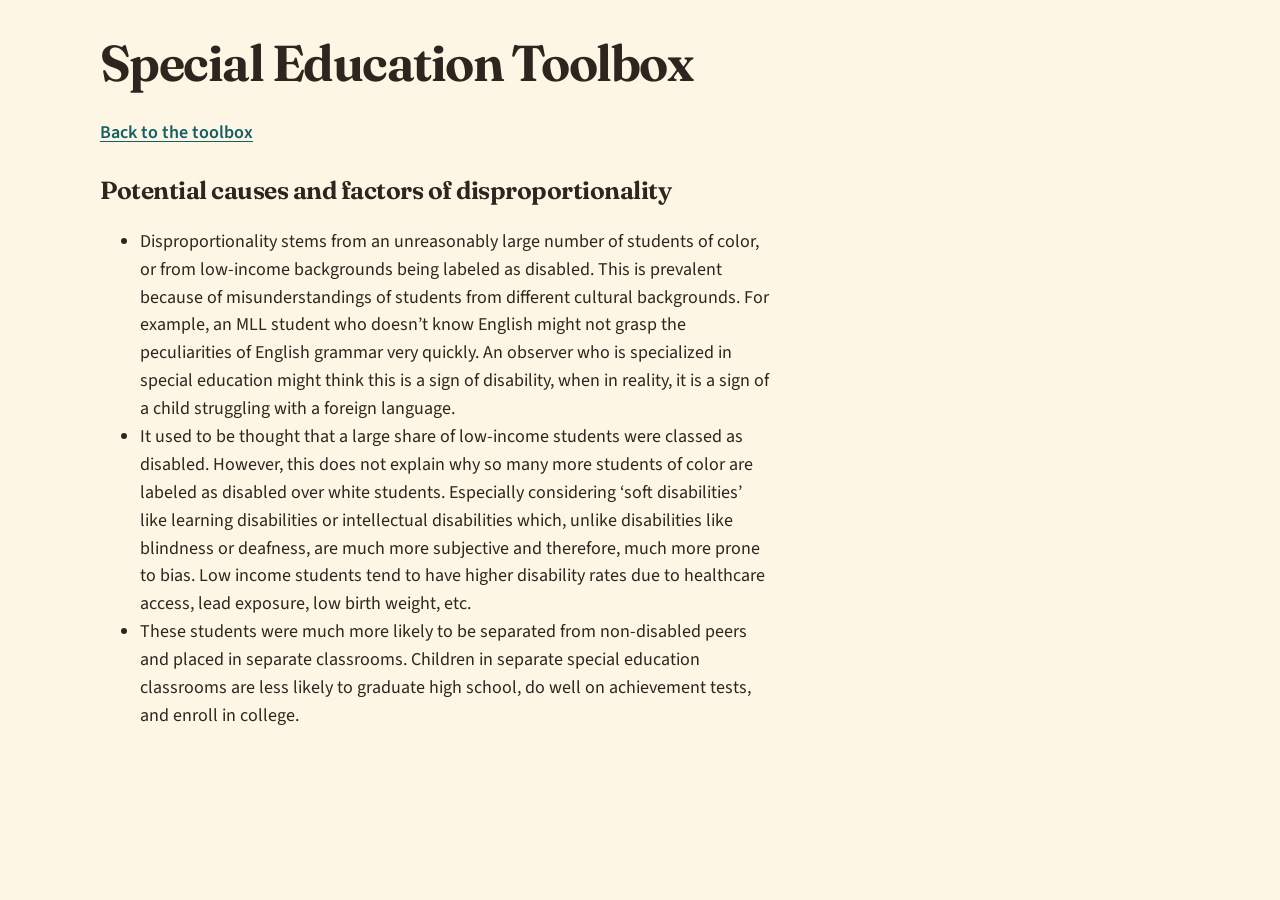
==== causes.html @ d4656648 "Move the causes onto their own page." ====
<!DOCTYPE html>
<html lang="en">
<head>
  <meta charset="utf-8">
  <meta name="viewport" content="width=device-width, initial-scale=1">
  <title>Potential causes and factors of disproportionality · Special Education Toolbox</title>
  <link rel="preconnect" href="https://fonts.googleapis.com">
  <link rel="preconnect" href="https://fonts.gstatic.com" crossorigin>
  <link href="https://fonts.googleapis.com/css2?family=Fraunces:opsz,wght@9..144,560;9..144,650&family=Source+Sans+3:ital,wght@0,400;0,600;1,400&display=swap" rel="stylesheet">
  <link rel="stylesheet" href="css/styles.css">
</head>
<body>
  <a class="skip" href="#content">Skip to content</a>
  <header class="site-header">
    <div class="wrap">
      <a class="brand" href="index.html">Special Education Toolbox</a>
    </div>
  </header>
  <main id="content" class="wrap">
    <p class="back"><a href="index.html#toolbox">Back to the toolbox</a></p>
    <div class="reading">
      <h1>Potential causes and factors of disproportionality</h1>
      <ul>
        <li>Disproportionality stems from an unreasonably large number of students of color, or from low-income backgrounds being labeled as disabled. This is prevalent because of misunderstandings of students from different cultural backgrounds. For example, an MLL student who doesn’t know English might not grasp the peculiarities of English grammar very quickly. An observer who is specialized in special education might think this is a sign of disability, when in reality, it is a sign of a child struggling with a foreign language.</li>
        <li>It used to be thought that a large share of low-income students were classed as disabled. However, this does not explain why so many more students of color are labeled as disabled over white students. Especially considering ‘soft disabilities’ like learning disabilities or intellectual disabilities which, unlike disabilities like blindness or deafness, are much more subjective and therefore, much more prone to bias. Low income students tend to have higher disability rates due to healthcare access, lead exposure, low birth weight, etc.</li>
        <li>These students were much more likely to be separated from non-disabled peers and placed in separate classrooms. Children in separate special education classrooms are less likely to graduate high school, do well on achievement tests, and enroll in college.</li>
      </ul>
    </div>
  </main>
</body>
</html>
---- css/styles.css ----
:root {
  --paper: #fdf6e4;
  --ink: #2c261f;
  --muted: #4e463c;
  --line: rgba(44, 38, 31, 0.14);
  --card: rgba(255, 252, 246, 0.72);
  --teal: #145e66;
  --focus: #8a3e12;
  --shadow: 0 16px 40px rgba(90, 62, 28, 0.08);
  --accent: var(--teal);
  --lre: #3d7a45;
  --rti: #3f6b4a;
  --bias: #1d6d76;
  --family: #d4654a;
  --serif: "Fraunces", "Iowan Old Style", Palatino, "Palatino Linotype", Georgia, serif;
  --sans: "Source Sans 3", "Segoe UI", sans-serif;
}

*,
*::before,
*::after {
  box-sizing: border-box;
}

html {
  scroll-behavior: smooth;
}

body {
  margin: 0;
  background: var(--paper);
  color: var(--ink);
  font-family: var(--sans);
  font-size: 1.125rem;
  line-height: 1.55;
}

img {
  max-width: 100%;
  height: auto;
}

a {
  color: var(--teal);
}

a:hover {
  color: #0e464c;
}

:focus-visible {
  outline: 3px solid var(--focus);
  outline-offset: 3px;
}

.skip {
  position: absolute;
  left: 1rem;
  top: -4rem;
  z-index: 5;
  background: var(--ink);
  color: var(--paper);
  padding: 0.55rem 0.8rem;
  border-radius: 0.4rem;
  text-decoration: none;
}

.skip:focus {
  top: 1rem;
}

.wrap {
  width: min(1080px, calc(100% - 2.5rem));
  margin-inline: auto;
}

.site-header {
  padding: 2.25rem 0 0.5rem;
}

.site-header h1,
.brand {
  font-family: var(--serif);
  font-weight: 650;
  font-size: clamp(2rem, 4vw, 3.15rem);
  letter-spacing: -0.03em;
  line-height: 1.1;
  margin: 0;
}

.brand {
  color: inherit;
  text-decoration: none;
  display: inline-block;
}

.brand:hover {
  color: var(--teal);
}

.tagline {
  margin: 0.75rem 0 0;
  max-width: 40rem;
  color: var(--muted);
  font-size: 1.15rem;
}

.hero {
  padding-top: 1.25rem;
}

.section-heading {
  font-family: var(--serif);
  font-size: 1.55rem;
  font-weight: 650;
  letter-spacing: -0.02em;
  margin: 0 0 0.35rem;
}

.section-note {
  margin: 0 0 1rem;
  color: var(--muted);
}


.workbench {
  display: flex;
  align-items: center;
  gap: 1.25rem;
  width: min(1080px, 100%);
  margin: 1.75rem auto 0;
  scroll-margin-top: 1.25rem;
}

.broken-wall {
  flex: 1.45 1 0;
  display: block;
  min-width: 0;
  color: inherit;
  text-decoration: none;
}

.broken-wall img {
  display: block;
  width: 100%;
  height: auto;
  filter: drop-shadow(0 14px 18px rgba(70, 60, 50, 0.16));
}

.toolbox {
  position: relative;
  flex: 1 1 0;
  min-width: 0;
  margin: 0;
}

.toolbox > img {
  display: block;
  width: 100%;
  height: auto;
  filter: drop-shadow(0 14px 18px rgba(90, 20, 20, 0.16));
}

.toolbox-note {
  margin: 0.85rem 0 0;
  text-align: center;
  color: var(--muted);
}

.hotspot {
  position: absolute;
  left: calc(var(--x) * 1%);
  top: calc(var(--y) * 1%);
  width: calc(var(--w) * 1%);
  height: calc(var(--h) * 1%);
  border-radius: 0.35rem;
  color: inherit;
  text-decoration: none;
  transition: background 160ms ease, box-shadow 160ms ease;
}

.hotspot span {
  position: absolute;
  left: 50%;
  bottom: calc(100% + 0.4rem);
  transform: translateX(-50%);
  padding: 0.28rem 0.65rem;
  border-radius: 999px;
  background: var(--ink);
  color: var(--paper);
  font-size: 0.92rem;
  font-weight: 600;
  line-height: 1.2;
  max-width: 16rem;
  white-space: normal;
  text-align: center;
  opacity: 0;
  pointer-events: none;
  z-index: 2;
}

.hotspot:hover,
.hotspot:focus-visible,
.hotspot.is-active {
  background: rgba(255, 252, 246, 0.38);
  box-shadow: inset 0 0 0 2.5px var(--teal);
  z-index: 1;
}

.hotspot:hover span,
.hotspot:focus-visible span,
.hotspot.is-active span {
  opacity: 1;
}

.causes,
.sources {
  padding: 2.5rem 0 0;
}

.reading {
  max-width: 42rem;
}

.reading h1,
.reading h2 {
  font-family: var(--serif);
  font-size: 1.55rem;
  font-weight: 650;
  letter-spacing: -0.02em;
  margin: 0 0 0.35rem;
}

.cause + .cause {
  margin-top: 1.35rem;
}

.cause h3,
.tool-page h3 {
  font-family: var(--serif);
  font-size: 1.25rem;
  font-weight: 650;
  letter-spacing: -0.02em;
  margin: 0 0 0.35rem;
}

.site-footer {
  padding: 1.5rem 0 2.5rem;
  color: var(--muted);
  font-size: 0.98rem;
}

.tool-page {
  padding-bottom: 2.5rem;
}

.back {
  margin: 1.25rem 0 1.5rem;
}

.back a {
  font-weight: 600;
  text-decoration-thickness: 1px;
  text-underline-offset: 0.18em;
}

.tool-photo {
  display: block;
  width: auto;
  height: auto;
  max-width: min(240px, 70%);
  max-height: 190px;
  margin: 0 0 1.1rem;
}

.eyebrow {
  margin: 0;
  color: var(--accent);
  font-size: 0.92rem;
  font-weight: 600;
  letter-spacing: 0.08em;
  text-transform: uppercase;
}

.tool-page h1 {
  font-family: var(--serif);
  font-weight: 650;
  font-size: clamp(2.2rem, 5vw, 3.4rem);
  letter-spacing: -0.03em;
  line-height: 1.05;
  margin: 0.25rem 0 0.75rem;
}

.lede {
  margin: 0;
  max-width: 40rem;
  font-size: 1.28rem;
  color: var(--muted);
}

.placeholder-note {
  margin: 1.5rem 0 0;
  padding: 0.9rem 1rem;
  max-width: 42rem;
  background: rgba(255, 252, 246, 0.7);
  border-left: 4px solid var(--accent);
  border-radius: 0 0.6rem 0.6rem 0;
  color: var(--muted);
}

.tool-page section {
  max-width: 42rem;
  margin-top: 2rem;
}

.tool-page h2 {
  font-family: var(--serif);
  font-size: 1.55rem;
  font-weight: 650;
  letter-spacing: -0.02em;
  margin: 0 0 0.5rem;
}

.tool-page p,
.tool-page li {
  margin-top: 0;
}

.tool-page ul {
  margin: 0;
  padding-left: 1.2rem;
}

.tool-page li + li {
  margin-top: 0.45rem;
}

.more-tools {
  margin-top: 2.75rem;
  padding-top: 1.25rem;
  border-top: 1px solid var(--line);
  max-width: 42rem;
}

.more-tools h2 {
  font-size: 1.2rem;
}

.more-tools ul {
  list-style: none;
  padding: 0;
  display: flex;
  flex-wrap: wrap;
  gap: 0.5rem 0.9rem;
}

.more-tools a {
  font-weight: 600;
}

.tool-lre { --accent: var(--lre); }
.tool-rti { --accent: var(--rti); }
.tool-bias { --accent: var(--bias); }
.tool-family { --accent: var(--family); }

.tool-page .checklist {
  list-style: none;
  padding: 0;
}

.checklist li {
  padding: 0.75rem 0.9rem;
  background: rgba(255, 252, 246, 0.7);
  border-left: 4px solid var(--accent);
  border-radius: 0 0.6rem 0.6rem 0;
}

.tool-page .sources {
  padding-top: 0;
}

.sources ol,
.sources ul {
  margin: 0.5rem 0 0;
  padding-left: 1.25rem;
  max-width: 46rem;
  color: var(--muted);
  font-size: 1rem;
}

.sources li + li,
.tool-page .sources li + li {
  margin-top: 0.7rem;
}

.sources a {
  overflow-wrap: anywhere;
}


@media (max-width: 720px) {
  .workbench {
    flex-direction: column;
  }

  .broken-wall,
  .toolbox {
    flex: none;
    width: 100%;
  }

  .toolbox {
    width: 82%;
    margin-inline: auto;
  }
}

@media (max-width: 560px) {
  .hotspot span {
    font-size: 0.78rem;
  }
}

@media (prefers-reduced-motion: reduce) {
  html {
    scroll-behavior: auto;
  }

  .hotspot {
    transition: none;
  }
}
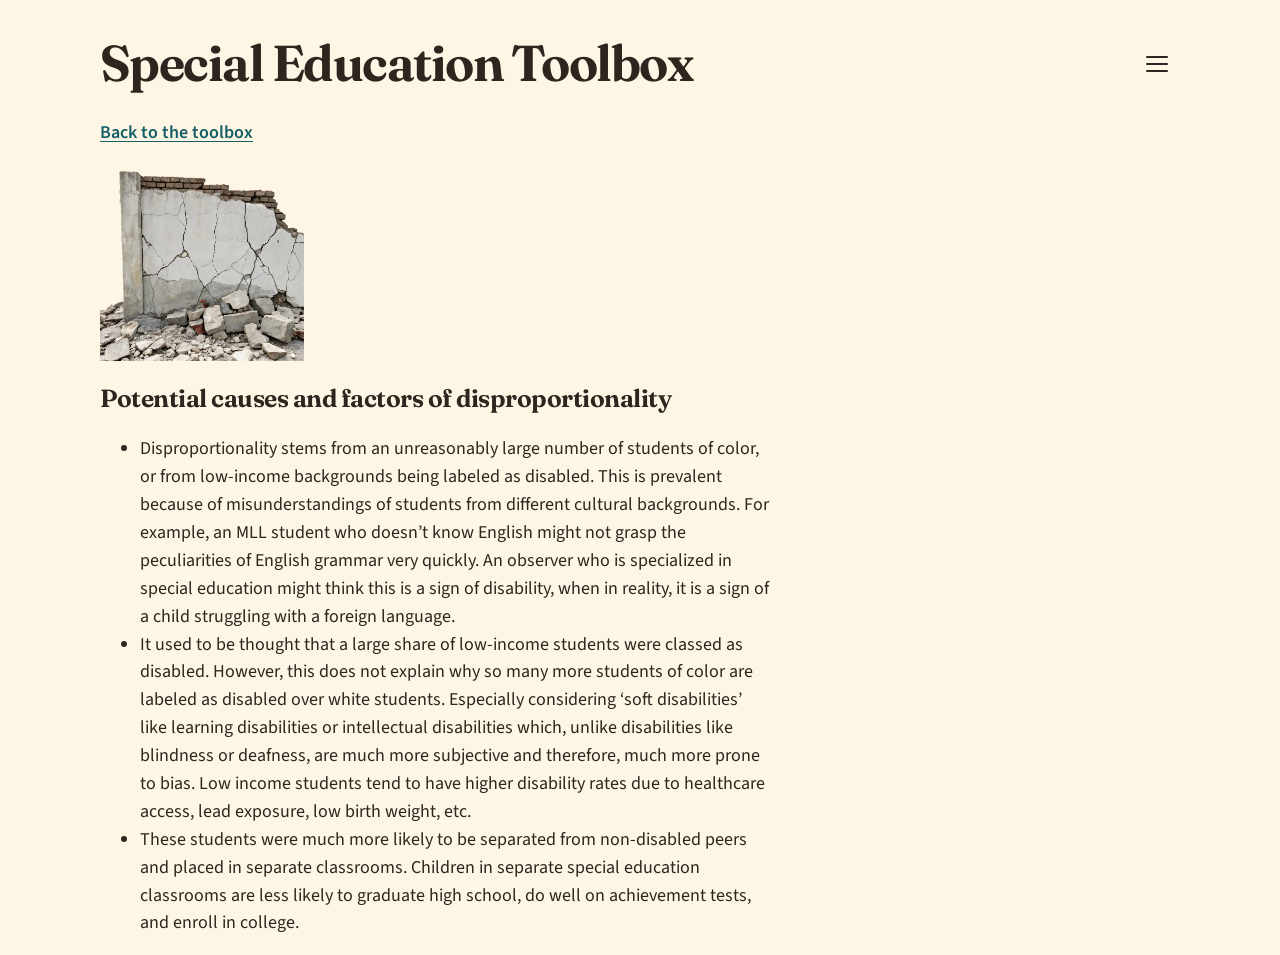
==== commit 43da2398: "Add a menu and move the bibliography onto its own page. The causes page shows the wall, and the tool" ====
--- a/causes.html
+++ b/causes.html
@@ -12,13 +12,26 @@
 <body>
   <a class="skip" href="#content">Skip to content</a>
   <header class="site-header">
-    <div class="wrap">
+    <div class="wrap header-bar">
       <a class="brand" href="index.html">Special Education Toolbox</a>
+      <nav class="menu" aria-label="Menu">
+        <button class="menu-toggle" type="button" aria-expanded="false" aria-controls="menu-panel">
+          <span class="menu-label">Menu</span>
+          <span class="bar" aria-hidden="true"></span>
+          <span class="bar" aria-hidden="true"></span>
+          <span class="bar" aria-hidden="true"></span>
+        </button>
+        <ul class="menu-panel" id="menu-panel" hidden>
+          <li><a href="index.html">Homepage</a></li>
+          <li><a href="bibliography.html">Bibliography</a></li>
+        </ul>
+      </nav>
     </div>
   </header>
   <main id="content" class="wrap">
     <p class="back"><a href="index.html#toolbox">Back to the toolbox</a></p>
     <div class="reading">
+      <img class="tool-photo" src="images/broken-wall.png" width="800" height="746" alt="A broken concrete wall.">
       <h1>Potential causes and factors of disproportionality</h1>
       <ul>
         <li>Disproportionality stems from an unreasonably large number of students of color, or from low-income backgrounds being labeled as disabled. This is prevalent because of misunderstandings of students from different cultural backgrounds. For example, an MLL student who doesn’t know English might not grasp the peculiarities of English grammar very quickly. An observer who is specialized in special education might think this is a sign of disability, when in reality, it is a sign of a child struggling with a foreign language.</li>
@@ -27,5 +40,6 @@
       </ul>
     </div>
   </main>
+  <script src="js/menu.js"></script>
 </body>
 </html>
--- a/css/styles.css
+++ b/css/styles.css
@@ -78,6 +78,91 @@
   padding: 2.25rem 0 0.5rem;
 }
 
+.header-bar {
+  display: flex;
+  align-items: flex-start;
+  justify-content: space-between;
+  gap: 1rem;
+}
+
+.menu {
+  position: relative;
+  flex: none;
+  padding-top: 0.35rem;
+}
+
+.menu-toggle {
+  position: relative;
+  display: flex;
+  flex-direction: column;
+  justify-content: center;
+  gap: 5px;
+  width: 2.75rem;
+  height: 2.75rem;
+  padding: 0 0.65rem;
+  border: 0;
+  border-radius: 0.45rem;
+  background: transparent;
+  cursor: pointer;
+}
+
+.menu-toggle:hover {
+  background: rgba(44, 38, 31, 0.06);
+}
+
+.menu-label {
+  position: absolute;
+  width: 1px;
+  height: 1px;
+  padding: 0;
+  margin: -1px;
+  overflow: hidden;
+  clip: rect(0, 0, 0, 0);
+  white-space: nowrap;
+  border: 0;
+}
+
+.bar {
+  display: block;
+  width: 1.35rem;
+  height: 2px;
+  border-radius: 1px;
+  background: var(--ink);
+}
+
+.menu-panel {
+  position: absolute;
+  right: 0;
+  top: calc(100% + 0.35rem);
+  z-index: 6;
+  min-width: 12.5rem;
+  margin: 0;
+  padding: 0.4rem;
+  list-style: none;
+  background: #fffdf8;
+  border-radius: 0.55rem;
+  box-shadow: var(--shadow);
+}
+
+.menu-panel a {
+  display: block;
+  padding: 0.5rem 0.75rem;
+  border-radius: 0.35rem;
+  color: var(--ink);
+  font-weight: 600;
+  text-decoration: none;
+}
+
+.menu-panel a:hover,
+.menu-panel a:focus-visible {
+  background: rgba(20, 94, 102, 0.08);
+  color: var(--teal);
+}
+
+#sources-heading {
+  scroll-margin-top: 1.25rem;
+}
+
 .site-header h1,
 .brand {
   font-family: var(--serif);
@@ -125,11 +210,18 @@
 
 .workbench {
   display: flex;
-  align-items: center;
+  align-items: flex-end;
   gap: 1.25rem;
   width: min(1080px, 100%);
   margin: 1.75rem auto 0;
   scroll-margin-top: 1.25rem;
+}
+
+.workbench-note {
+  margin: 1rem auto 0;
+  max-width: 40rem;
+  text-align: center;
+  color: var(--muted);
 }
 
 .broken-wall {
@@ -159,12 +251,6 @@
   width: 100%;
   height: auto;
   filter: drop-shadow(0 14px 18px rgba(90, 20, 20, 0.16));
-}
-
-.toolbox-note {
-  margin: 0.85rem 0 0;
-  text-align: center;
-  color: var(--muted);
 }
 
 .hotspot {
@@ -397,7 +483,6 @@
   overflow-wrap: anywhere;
 }
 
-
 @media (max-width: 720px) {
   .workbench {
     flex-direction: column;
